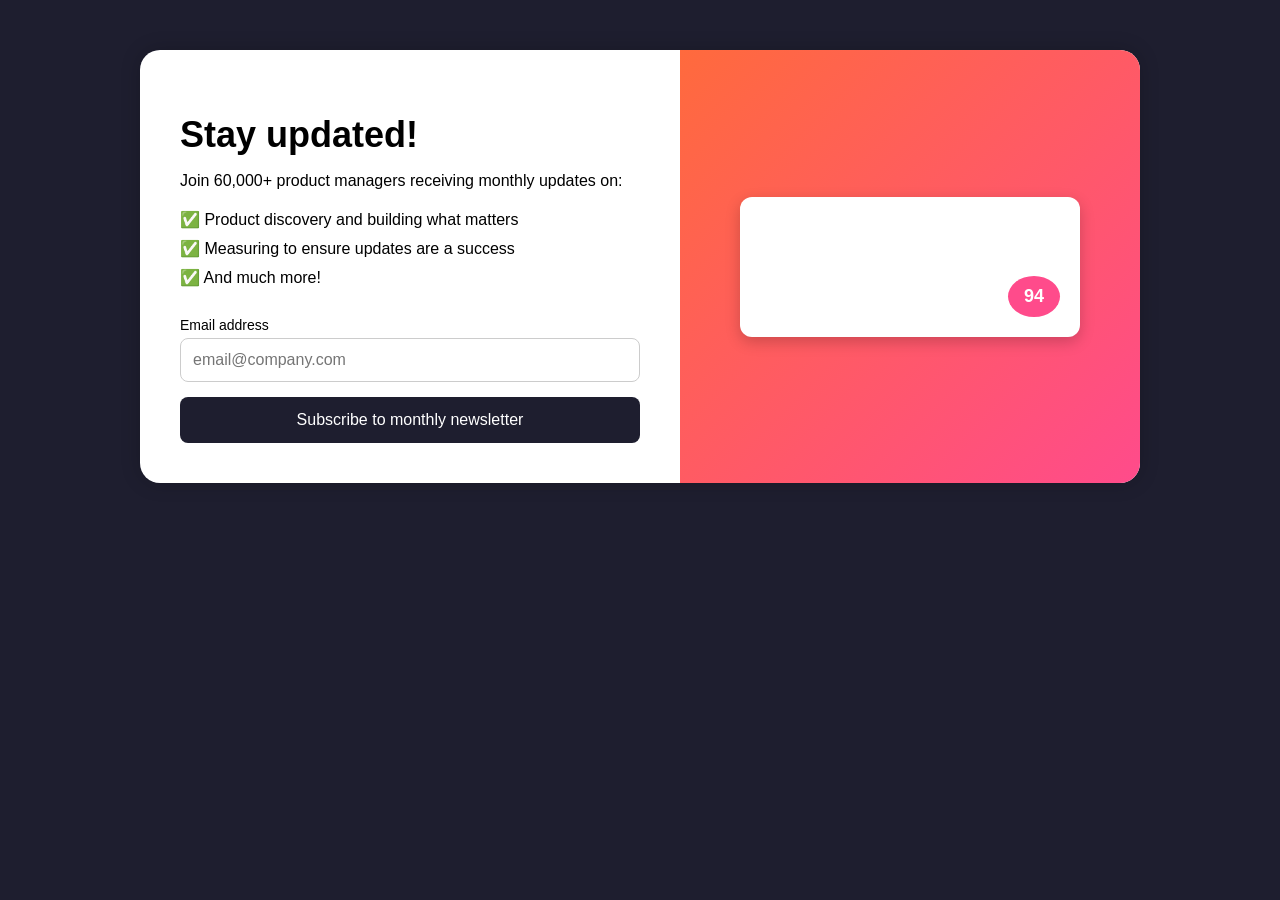
==== src/app/components/index.html @ 9979f3be "changed" ====
<!DOCTYPE html>
<html lang="en">
<head>
  <meta charset="UTF-8" />
  <meta name="viewport" content="width=device-width, initial-scale=1.0"/>
  <title>Stay Updated</title>
  <link rel="stylesheet" href="style.css"/>
</head>
<body>
  <div class="container">
    <div class="content">
      <h1>Stay updated!</h1>
      <p>Join 60,000+ product managers receiving monthly updates on:</p>
      <ul>
        <li>✅ Product discovery and building what matters</li>
        <li>✅ Measuring to ensure updates are a success</li>
        <li>✅ And much more!</li>
      </ul>
      <form>
        <label for="email">Email address</label>
        <input type="email" id="email" placeholder="email@company.com" required />
        <button type="submit">Subscribe to monthly newsletter</button>
      </form>
    </div>
    <div class="graphic">
      <div class="image-card">
        <div class="chart"></div>
        <div class="score">94</div>
      </div>
    </div>
  </div>
</body>
</html>
---- src/app/components/style.css ----
body {
    margin: 0;
    font-family: 'Segoe UI', Tahoma, Geneva, Verdana, sans-serif;
    background-color: #1e1e2f;
    color: #fff;
  }
  
  .container {
    display: flex;
    max-width: 1000px;
    margin: 50px auto;
    background-color: #fff;
    color: #000;
    border-radius: 20px;
    overflow: hidden;
    box-shadow: 0 0 20px rgba(0,0,0,0.2);
  }
  
  .content {
    flex: 1;
    padding: 40px;
  }
  
  .content h1 {
    font-size: 36px;
    margin-bottom: 10px;
  }
  
  .content p {
    font-size: 16px;
    margin-bottom: 20px;
  }
  
  ul {
    list-style: none;
    padding: 0;
    margin-bottom: 30px;
  }
  
  ul li {
    margin-bottom: 10px;
    font-size: 16px;
  }
  
  form {
    display: flex;
    flex-direction: column;
  }
  
  label {
    font-size: 14px;
    margin-bottom: 5px;
  }
  
  input[type="email"] {
    padding: 12px;
    font-size: 16px;
    border-radius: 8px;
    border: 1px solid #ccc;
    margin-bottom: 15px;
  }
  
  button {
    background-color: #1e1e2f;
    color: #fff;
    border: none;
    padding: 14px;
    border-radius: 8px;
    font-size: 16px;
    cursor: pointer;
    transition: background 0.3s ease;
  }
  
  button:hover {
    background-color: #333355;
  }
  
  .graphic {
    flex: 1;
    background: linear-gradient(135deg, #ff6a3d, #ff4b8b);
    display: flex;
    justify-content: center;
    align-items: center;
  }
  
  .image-card {
    background: #fff;
    border-radius: 12px;
    padding: 20px;
    width: 80%;
    max-width: 300px;
    box-shadow: 0 5px 15px rgba(0,0,0,0.2);
    position: relative;
  }
  
  .chart {
    height: 100px;
    background: url('https://upload.wikimedia.org/wikipedia/commons/3/36/Red_line_chart_icon.png') center/contain no-repeat;
  }
  
  .score {
    position: absolute;
    bottom: 20px;
    right: 20px;
    background: #ff4b8b;
    color: #fff;
    font-weight: bold;
    padding: 10px 16px;
    border-radius: 50%;
    font-size: 18px;
  }
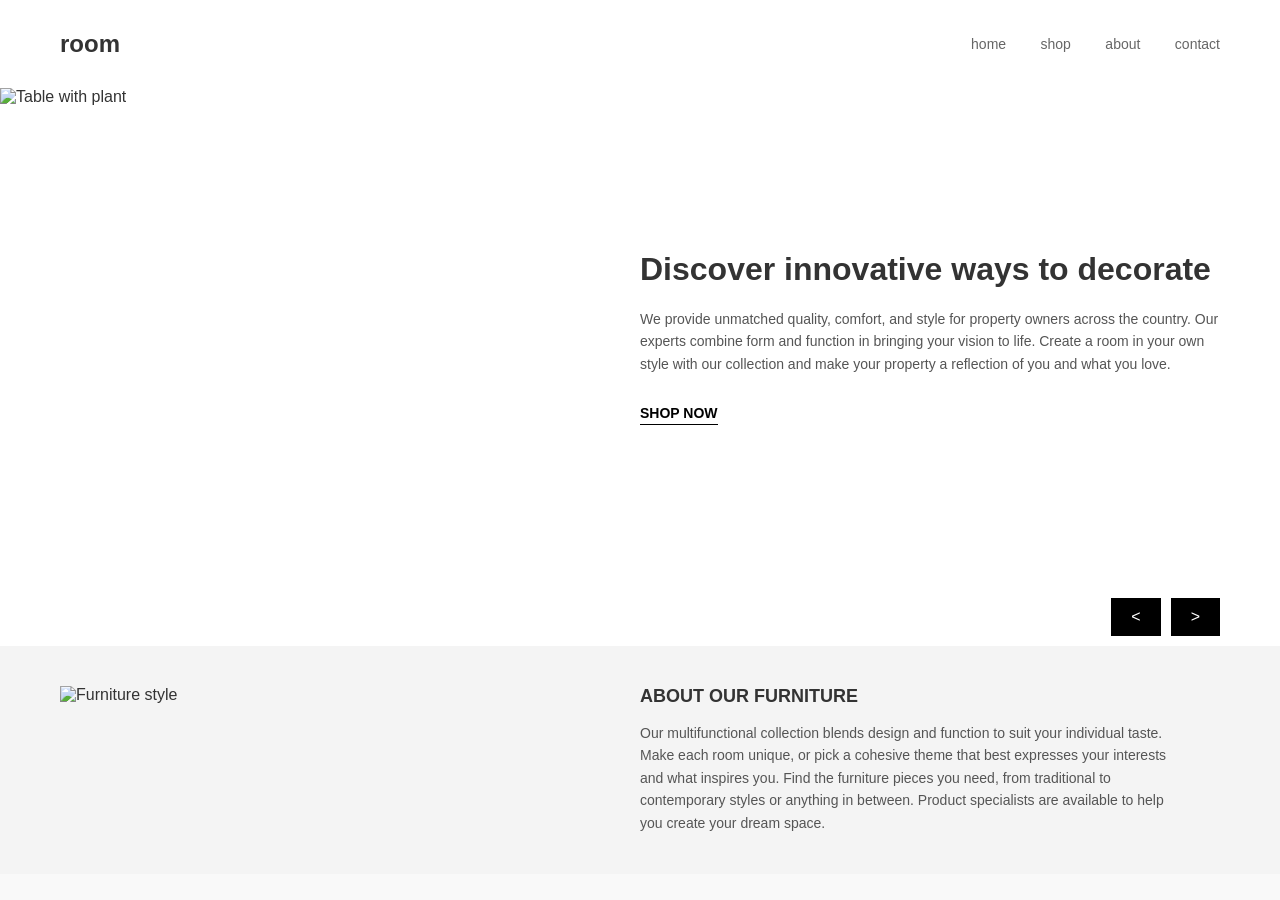
==== commit 0d7448f4: "changed" ====
--- a/src/app/components/index.html
+++ b/src/app/components/index.html
@@ -3,31 +3,53 @@
 <head>
   <meta charset="UTF-8" />
   <meta name="viewport" content="width=device-width, initial-scale=1.0"/>
-  <title>Stay Updated</title>
+  <title>Furniture Landing Page</title>
   <link rel="stylesheet" href="style.css"/>
 </head>
 <body>
-  <div class="container">
-    <div class="content">
-      <h1>Stay updated!</h1>
-      <p>Join 60,000+ product managers receiving monthly updates on:</p>
-      <ul>
-        <li>✅ Product discovery and building what matters</li>
-        <li>✅ Measuring to ensure updates are a success</li>
-        <li>✅ And much more!</li>
-      </ul>
-      <form>
-        <label for="email">Email address</label>
-        <input type="email" id="email" placeholder="email@company.com" required />
-        <button type="submit">Subscribe to monthly newsletter</button>
-      </form>
+  <header>
+    <div class="logo">room</div>
+    <nav>
+      <a href="#">home</a>
+      <a href="#">shop</a>
+      <a href="#">about</a>
+      <a href="#">contact</a>
+    </nav>
+  </header>
+
+  <section class="hero">
+    <div class="hero-image">
+      <img src="main.webp" alt="Table with plant" />
     </div>
-    <div class="graphic">
-      <div class="image-card">
-        <div class="chart"></div>
-        <div class="score">94</div>
-      </div>
+    <div class="hero-text">
+      <h1>Discover innovative ways to decorate</h1>
+      <p>
+        We provide unmatched quality, comfort, and style for property owners across the country.
+        Our experts combine form and function in bringing your vision to life. Create a room in your
+        own style with our collection and make your property a reflection of you and what you love.
+      </p>
+      <a href="#" class="shop-btn">SHOP NOW</a>
     </div>
-  </div>
+  </section>
+
+  <section class="slider-controls">
+    <button>&lt;</button>
+    <button>&gt;</button>
+  </section>
+
+  <section class="about">
+    <div class="about-left">
+      <img src="https://images.unsplash.com/photo-1588854337236-c98c1a1aa399?fit=crop&w=600&h=400" alt="Furniture style"/>
+    </div>
+    <div class="about-right">
+      <h3>ABOUT OUR FURNITURE</h3>
+      <p>
+        Our multifunctional collection blends design and function to suit your individual taste.
+        Make each room unique, or pick a cohesive theme that best expresses your interests and what
+        inspires you. Find the furniture pieces you need, from traditional to contemporary styles or
+        anything in between. Product specialists are available to help you create your dream space.
+      </p>
+    </div>
+  </section>
 </body>
 </html>
--- a/src/app/components/style.css
+++ b/src/app/components/style.css
@@ -1,112 +1,140 @@
-body {
+* {
     margin: 0;
-    font-family: 'Segoe UI', Tahoma, Geneva, Verdana, sans-serif;
-    background-color: #1e1e2f;
-    color: #fff;
+    padding: 0;
+    box-sizing: border-box;
   }
   
-  .container {
-    display: flex;
-    max-width: 1000px;
-    margin: 50px auto;
-    background-color: #fff;
-    color: #000;
-    border-radius: 20px;
-    overflow: hidden;
-    box-shadow: 0 0 20px rgba(0,0,0,0.2);
+  body {
+    font-family: 'Segoe UI', Tahoma, Geneva, Verdana, sans-serif;
+    background: #f9f9f9;
+    color: #333;
   }
   
-  .content {
-    flex: 1;
-    padding: 40px;
+  header {
+    display: flex;
+    justify-content: space-between;
+    align-items: center;
+    padding: 30px 60px;
+    background-color: white;
   }
   
-  .content h1 {
-    font-size: 36px;
-    margin-bottom: 10px;
+  .logo {
+    font-size: 1.5rem;
+    font-weight: bold;
+    text-transform: lowercase;
   }
   
-  .content p {
-    font-size: 16px;
+  nav a {
+    margin-left: 30px;
+    text-decoration: none;
+    color: #666;
+    font-size: 14px;
+    text-transform: lowercase;
+    transition: color 0.3s ease;
+  }
+  
+  nav a:hover {
+    color: black;
+  }
+  
+  .hero {
+    display: flex;
+    height: 500px;
+    background-color: white;
+  }
+  
+  .hero-image img {
+    height: 100%;
+    width: 100%;
+    object-fit: cover;
+  }
+  
+  .hero-image {
+    flex: 1;
+  }
+  
+  .hero-text {
+    flex: 1;
+    padding: 60px;
+    display: flex;
+    flex-direction: column;
+    justify-content: center;
+    background-color: #fff;
+  }
+  
+  .hero-text h1 {
+    font-size: 32px;
+    font-weight: bold;
     margin-bottom: 20px;
   }
   
-  ul {
-    list-style: none;
-    padding: 0;
+  .hero-text p {
+    font-size: 14px;
+    color: #555;
     margin-bottom: 30px;
+    line-height: 1.6;
   }
   
-  ul li {
-    margin-bottom: 10px;
+  .shop-btn {
+    text-decoration: none;
+    border-bottom: 1px solid black;
+    font-weight: bold;
+    font-size: 14px;
+    color: black;
+    width: fit-content;
+    padding-bottom: 3px;
+  }
+  
+  .slider-controls {
+    display: flex;
+    justify-content: flex-end;
+    padding: 10px 60px;
+    background-color: #fff;
+  }
+  
+  .slider-controls button {
+    border: none;
+    background-color: #000;
+    color: #fff;
+    padding: 10px 20px;
+    margin-left: 10px;
+    cursor: pointer;
     font-size: 16px;
   }
   
-  form {
+  .about {
+    display: flex;
+    padding: 40px 60px;
+    background-color: #f4f4f4;
+  }
+  
+  .about-left img {
+    width: 100%;
+    max-width: 500px;
+    object-fit: cover;
+  }
+  
+  .about-left {
+    flex: 1;
+  }
+  
+  .about-right {
+    flex: 1;
+    padding: 0 40px;
     display: flex;
     flex-direction: column;
+    justify-content: center;
   }
   
-  label {
-    font-size: 14px;
-    margin-bottom: 5px;
+  .about-right h3 {
+    font-size: 18px;
+    margin-bottom: 15px;
+    font-weight: bold;
   }
   
-  input[type="email"] {
-    padding: 12px;
-    font-size: 16px;
-    border-radius: 8px;
-    border: 1px solid #ccc;
-    margin-bottom: 15px;
-  }
-  
-  button {
-    background-color: #1e1e2f;
-    color: #fff;
-    border: none;
-    padding: 14px;
-    border-radius: 8px;
-    font-size: 16px;
-    cursor: pointer;
-    transition: background 0.3s ease;
-  }
-  
-  button:hover {
-    background-color: #333355;
-  }
-  
-  .graphic {
-    flex: 1;
-    background: linear-gradient(135deg, #ff6a3d, #ff4b8b);
-    display: flex;
-    justify-content: center;
-    align-items: center;
-  }
-  
-  .image-card {
-    background: #fff;
-    border-radius: 12px;
-    padding: 20px;
-    width: 80%;
-    max-width: 300px;
-    box-shadow: 0 5px 15px rgba(0,0,0,0.2);
-    position: relative;
-  }
-  
-  .chart {
-    height: 100px;
-    background: url('https://upload.wikimedia.org/wikipedia/commons/3/36/Red_line_chart_icon.png') center/contain no-repeat;
-  }
-  
-  .score {
-    position: absolute;
-    bottom: 20px;
-    right: 20px;
-    background: #ff4b8b;
-    color: #fff;
-    font-weight: bold;
-    padding: 10px 16px;
-    border-radius: 50%;
-    font-size: 18px;
+  .about-right p {
+    font-size: 14px;
+    color: #555;
+    line-height: 1.6;
   }
   
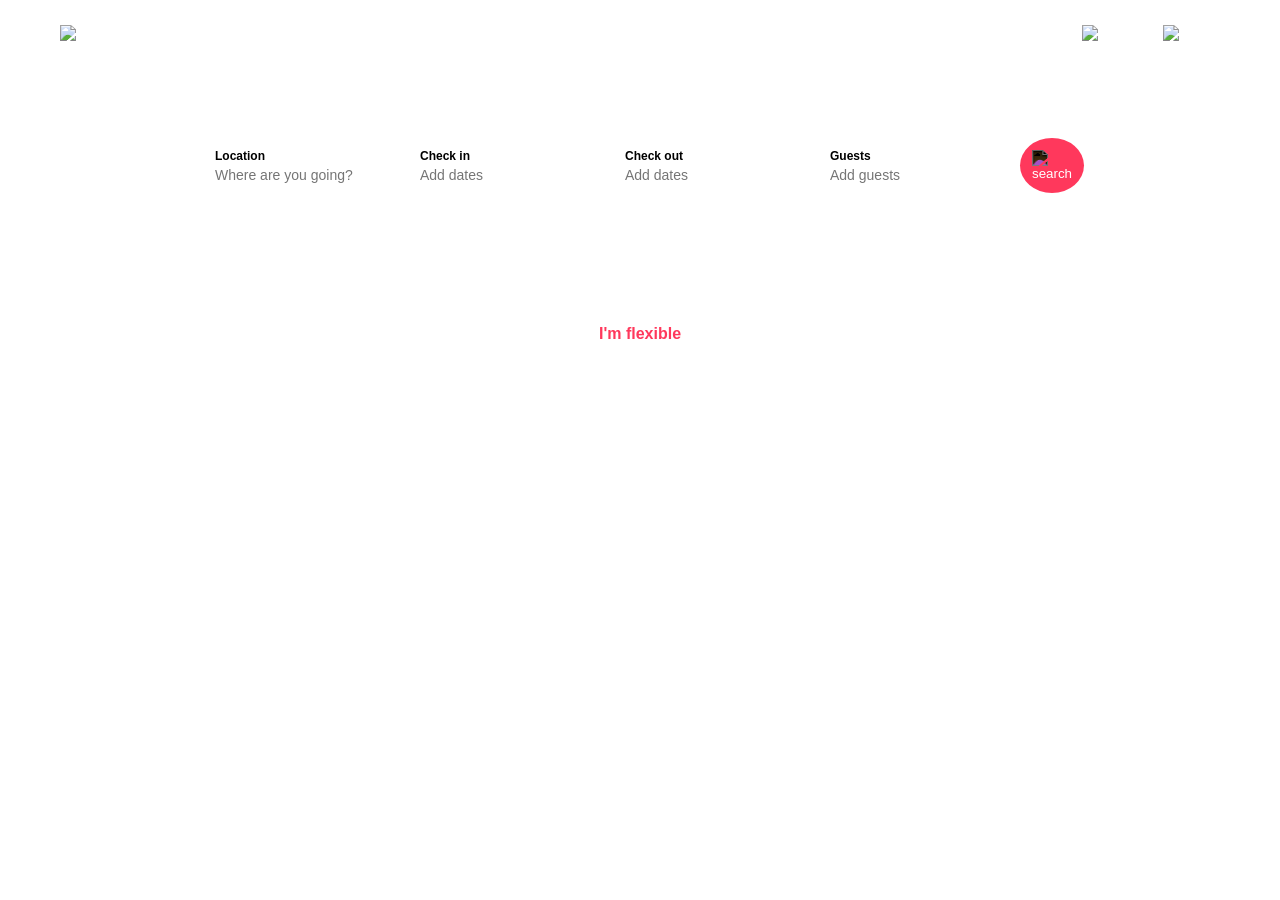
==== commit e13e8a97: "changed" ====
--- a/src/app/components/index.html
+++ b/src/app/components/index.html
@@ -3,53 +3,55 @@
 <head>
   <meta charset="UTF-8" />
   <meta name="viewport" content="width=device-width, initial-scale=1.0"/>
-  <title>Furniture Landing Page</title>
+  <title>Airbnb Style UI</title>
   <link rel="stylesheet" href="style.css"/>
 </head>
 <body>
-  <header>
-    <div class="logo">room</div>
-    <nav>
-      <a href="#">home</a>
-      <a href="#">shop</a>
-      <a href="#">about</a>
-      <a href="#">contact</a>
-    </nav>
-  </header>
+  <div class="hero">
+    <header>
+      <div class="logo">
+        <img src="https://upload.wikimedia.org/wikipedia/commons/6/69/Airbnb_Logo_Bélo.svg" alt="Airbnb Logo" />
+      </div>
+      <nav>
+        <a href="#">Places to stay</a>
+        <a href="#">Experiences</a>
+        <a href="#">Online Experiences</a>
+      </nav>
+      <div class="actions">
+        <a href="#" class="host-btn">Become a host</a>
+        <img src="https://img.icons8.com/ios-filled/20/ffffff/menu.png" alt="menu"/>
+        <div class="profile-icon">
+          <img src="https://img.icons8.com/ios-filled/20/ffffff/user-male-circle.png" alt="user"/>
+        </div>
+      </div>
+    </header>
 
-  <section class="hero">
-    <div class="hero-image">
-      <img src="main.webp" alt="Table with plant" />
+    <div class="search-bar">
+      <div class="search-item">
+        <label>Location</label>
+        <input type="text" placeholder="Where are you going?" />
+      </div>
+      <div class="search-item">
+        <label>Check in</label>
+        <input type="text" placeholder="Add dates" />
+      </div>
+      <div class="search-item">
+        <label>Check out</label>
+        <input type="text" placeholder="Add dates" />
+      </div>
+      <div class="search-item">
+        <label>Guests</label>
+        <input type="text" placeholder="Add guests" />
+      </div>
+      <div class="search-button">
+        <button><img src="https://img.icons8.com/ios-filled/20/ffffff/search--v1.png" alt="search"/></button>
+      </div>
     </div>
-    <div class="hero-text">
-      <h1>Discover innovative ways to decorate</h1>
-      <p>
-        We provide unmatched quality, comfort, and style for property owners across the country.
-        Our experts combine form and function in bringing your vision to life. Create a room in your
-        own style with our collection and make your property a reflection of you and what you love.
-      </p>
-      <a href="#" class="shop-btn">SHOP NOW</a>
+
+    <div class="flexible">
+      <h2>Not sure where to go? Perfect.</h2>
+      <button class="flexible-btn">I'm flexible</button>
     </div>
-  </section>
-
-  <section class="slider-controls">
-    <button>&lt;</button>
-    <button>&gt;</button>
-  </section>
-
-  <section class="about">
-    <div class="about-left">
-      <img src="https://images.unsplash.com/photo-1588854337236-c98c1a1aa399?fit=crop&w=600&h=400" alt="Furniture style"/>
-    </div>
-    <div class="about-right">
-      <h3>ABOUT OUR FURNITURE</h3>
-      <p>
-        Our multifunctional collection blends design and function to suit your individual taste.
-        Make each room unique, or pick a cohesive theme that best expresses your interests and what
-        inspires you. Find the furniture pieces you need, from traditional to contemporary styles or
-        anything in between. Product specialists are available to help you create your dream space.
-      </p>
-    </div>
-  </section>
+  </div>
 </body>
 </html>
--- a/src/app/components/style.css
+++ b/src/app/components/style.css
@@ -1,140 +1,126 @@
 * {
-    margin: 0;
-    padding: 0;
-    box-sizing: border-box;
-  }
-  
-  body {
-    font-family: 'Segoe UI', Tahoma, Geneva, Verdana, sans-serif;
-    background: #f9f9f9;
-    color: #333;
-  }
-  
-  header {
-    display: flex;
-    justify-content: space-between;
-    align-items: center;
-    padding: 30px 60px;
-    background-color: white;
-  }
-  
-  .logo {
-    font-size: 1.5rem;
-    font-weight: bold;
-    text-transform: lowercase;
-  }
-  
-  nav a {
-    margin-left: 30px;
-    text-decoration: none;
-    color: #666;
-    font-size: 14px;
-    text-transform: lowercase;
-    transition: color 0.3s ease;
-  }
-  
-  nav a:hover {
-    color: black;
-  }
-  
-  .hero {
-    display: flex;
-    height: 500px;
-    background-color: white;
-  }
-  
-  .hero-image img {
-    height: 100%;
-    width: 100%;
-    object-fit: cover;
-  }
-  
-  .hero-image {
-    flex: 1;
-  }
-  
-  .hero-text {
-    flex: 1;
-    padding: 60px;
-    display: flex;
-    flex-direction: column;
-    justify-content: center;
-    background-color: #fff;
-  }
-  
-  .hero-text h1 {
-    font-size: 32px;
-    font-weight: bold;
-    margin-bottom: 20px;
-  }
-  
-  .hero-text p {
-    font-size: 14px;
-    color: #555;
-    margin-bottom: 30px;
-    line-height: 1.6;
-  }
-  
-  .shop-btn {
-    text-decoration: none;
-    border-bottom: 1px solid black;
-    font-weight: bold;
-    font-size: 14px;
-    color: black;
-    width: fit-content;
-    padding-bottom: 3px;
-  }
-  
-  .slider-controls {
-    display: flex;
-    justify-content: flex-end;
-    padding: 10px 60px;
-    background-color: #fff;
-  }
-  
-  .slider-controls button {
-    border: none;
-    background-color: #000;
-    color: #fff;
-    padding: 10px 20px;
-    margin-left: 10px;
-    cursor: pointer;
-    font-size: 16px;
-  }
-  
-  .about {
-    display: flex;
-    padding: 40px 60px;
-    background-color: #f4f4f4;
-  }
-  
-  .about-left img {
-    width: 100%;
-    max-width: 500px;
-    object-fit: cover;
-  }
-  
-  .about-left {
-    flex: 1;
-  }
-  
-  .about-right {
-    flex: 1;
-    padding: 0 40px;
-    display: flex;
-    flex-direction: column;
-    justify-content: center;
-  }
-  
-  .about-right h3 {
-    font-size: 18px;
-    margin-bottom: 15px;
-    font-weight: bold;
-  }
-  
-  .about-right p {
-    font-size: 14px;
-    color: #555;
-    line-height: 1.6;
-  }
-  +  margin: 0;
+  padding: 0;
+  box-sizing: border-box;
+}
+
+body, html {
+  height: 100%;
+  font-family: 'Segoe UI', Tahoma, Geneva, Verdana, sans-serif;
+}
+
+.hero {
+  height: 100vh;
+  background-image: url('webp.jpg'); /* Use your uploaded image here */
+  background-size: cover;
+  background-position: center;
+  color: white;
+  padding: 20px 60px;
+  display: flex;
+  flex-direction: column;
+}
+
+header {
+  display: flex;
+  justify-content: space-between;
+  align-items: center;
+}
+
+.logo img {
+  height: 40px;
+}
+
+nav a {
+  margin: 0 20px;
+  text-decoration: none;
+  color: white;
+  font-weight: 500;
+}
+
+.actions {
+  display: flex;
+  align-items: center;
+  gap: 15px;
+}
+
+.host-btn {
+  color: white;
+  text-decoration: none;
+  font-size: 14px;
+}
+
+.profile-icon {
+  background-color: #fff;
+  padding: 5px 10px;
+  border-radius: 20px;
+}
+
+.profile-icon img {
+  width: 20px;
+  height: 20px;
+}
+
+.search-bar {
+  display: flex;
+  background-color: white;
+  color: black;
+  border-radius: 40px;
+  padding: 10px;
+  margin-top: 80px;
+  align-items: center;
+  max-width: 900px;
+  margin-left: auto;
+  margin-right: auto;
+}
+
+.search-item {
+  display: flex;
+  flex-direction: column;
+  margin: 0 15px;
+}
+
+.search-item label {
+  font-size: 12px;
+  font-weight: bold;
+  margin-bottom: 4px;
+}
+
+.search-item input {
+  border: none;
+  outline: none;
+  font-size: 14px;
+}
+
+.search-button button {
+  background-color: #FF385C;
+  border: none;
+  padding: 12px;
+  border-radius: 50%;
+  cursor: pointer;
+}
+
+.search-button img {
+  filter: invert(1);
+}
+
+.flexible {
+  text-align: center;
+  margin-top: 60px;
+}
+
+.flexible h2 {
+  font-size: 24px;
+  font-weight: 600;
+  margin-bottom: 20px;
+}
+
+.flexible-btn {
+  background-color: white;
+  color: #FF385C;
+  border: none;
+  padding: 14px 28px;
+  font-weight: bold;
+  border-radius: 30px;
+  cursor: pointer;
+  font-size: 16px;
+}
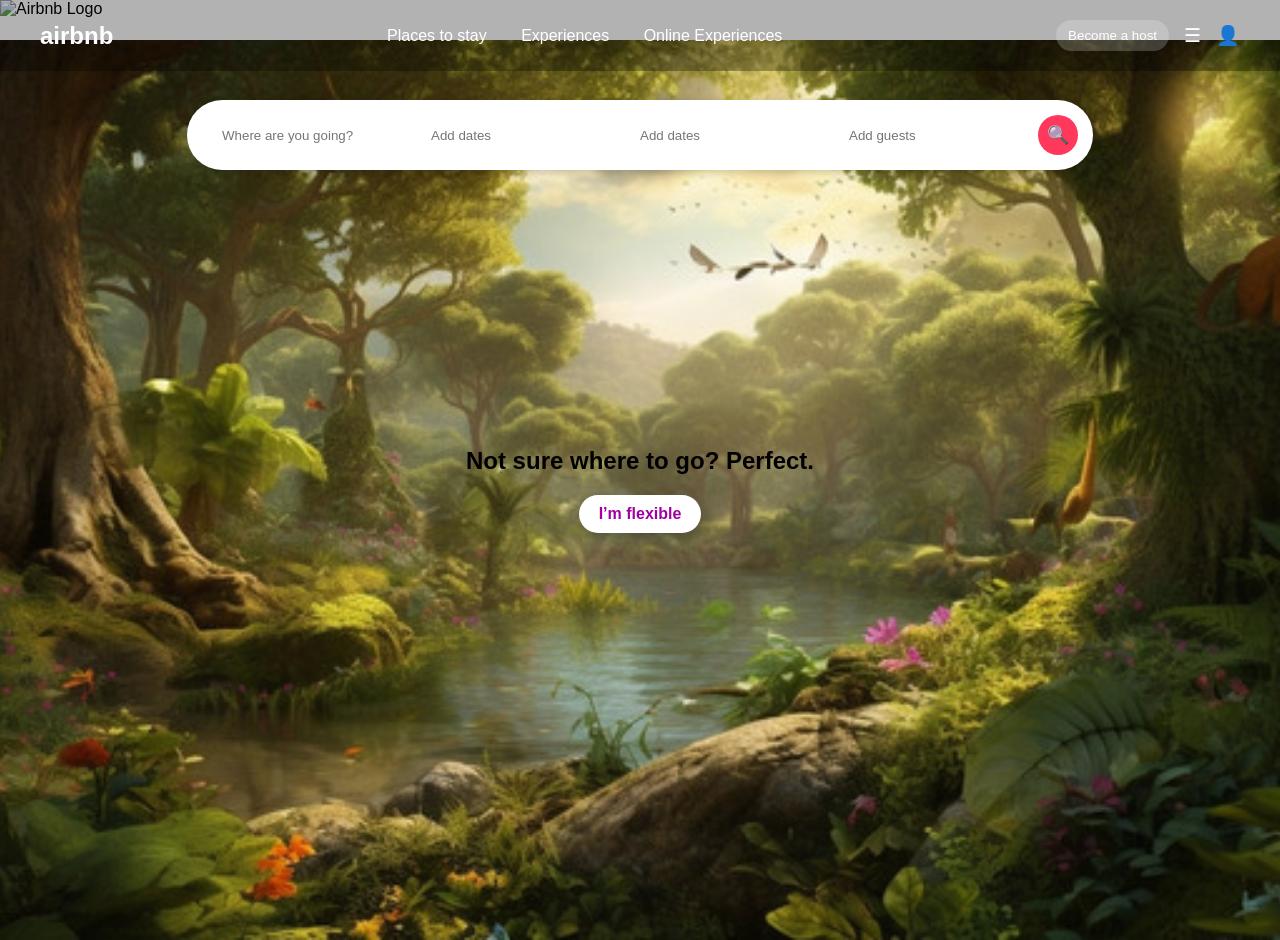
==== commit c87517ec: "changed" ====
--- a/src/app/components/index.html
+++ b/src/app/components/index.html
@@ -2,56 +2,44 @@
 <html lang="en">
 <head>
   <meta charset="UTF-8" />
-  <meta name="viewport" content="width=device-width, initial-scale=1.0"/>
-  <title>Airbnb Style UI</title>
-  <link rel="stylesheet" href="style.css"/>
+  <meta name="viewport" content="width=device-width, initial-scale=1.0" />
+  <title>Airbnb UI</title>
+  <link rel="stylesheet" href="style.css" />
 </head>
 <body>
-  <div class="hero">
-    <header>
-      <div class="logo">
-        <img src="https://upload.wikimedia.org/wikipedia/commons/6/69/Airbnb_Logo_Bélo.svg" alt="Airbnb Logo" />
-      </div>
+  <header>
+    <div class="logo">
+      <img src="Logo.png" alt="Airbnb Logo">
+    </div>
+    
+    <div class="navbar">
+      <div class="logo">airbnb</div>
       <nav>
         <a href="#">Places to stay</a>
         <a href="#">Experiences</a>
         <a href="#">Online Experiences</a>
       </nav>
-      <div class="actions">
-        <a href="#" class="host-btn">Become a host</a>
-        <img src="https://img.icons8.com/ios-filled/20/ffffff/menu.png" alt="menu"/>
-        <div class="profile-icon">
-          <img src="https://img.icons8.com/ios-filled/20/ffffff/user-male-circle.png" alt="user"/>
-        </div>
-      </div>
-    </header>
-
-    <div class="search-bar">
-      <div class="search-item">
-        <label>Location</label>
-        <input type="text" placeholder="Where are you going?" />
-      </div>
-      <div class="search-item">
-        <label>Check in</label>
-        <input type="text" placeholder="Add dates" />
-      </div>
-      <div class="search-item">
-        <label>Check out</label>
-        <input type="text" placeholder="Add dates" />
-      </div>
-      <div class="search-item">
-        <label>Guests</label>
-        <input type="text" placeholder="Add guests" />
-      </div>
-      <div class="search-button">
-        <button><img src="https://img.icons8.com/ios-filled/20/ffffff/search--v1.png" alt="search"/></button>
+      <div class="right-menu">
+        <button class="host-btn">Become a host</button>
+        <div class="menu-icon">☰</div>
+        <div class="profile-icon">👤</div>
       </div>
     </div>
 
-    <div class="flexible">
+    <div class="search-bar">
+      <input type="text" placeholder="Where are you going?" />
+      <input type="text" placeholder="Add dates" />
+      <input type="text" placeholder="Add dates" />
+      <input type="text" placeholder="Add guests" />
+      <button class="search-btn">🔍</button>
+    </div>
+  </header>
+
+  <section class="hero">
+    <div class="hero-text">
       <h2>Not sure where to go? Perfect.</h2>
-      <button class="flexible-btn">I'm flexible</button>
+      <button class="flexible-btn">I’m flexible</button>
     </div>
-  </div>
+  </section>
 </body>
 </html>
--- a/src/app/components/style.css
+++ b/src/app/components/style.css
@@ -1,126 +1,123 @@
+/* Reset and base styles */
 * {
   margin: 0;
   padding: 0;
   box-sizing: border-box;
 }
-
 body, html {
+  font-family: Arial, sans-serif;
   height: 100%;
-  font-family: 'Segoe UI', Tahoma, Geneva, Verdana, sans-serif;
+  width: 100%;
 }
 
+/* Background image section */
 .hero {
-  height: 100vh;
-  background-image: url('webp.jpg'); /* Use your uploaded image here */
+  background-image: url('Image.png.jpg');
   background-size: cover;
   background-position: center;
-  color: white;
-  padding: 20px 60px;
+  height: 100vh;
   display: flex;
-  flex-direction: column;
+  align-items: center;
+  justify-content: center;
+}
+.logo img {
+  height: 40px;
+  width: auto;
+  display: block;
 }
 
-header {
+
+/* Navigation bar */
+.navbar {
   display: flex;
   justify-content: space-between;
   align-items: center;
+  padding: 20px 40px;
+  background: rgba(0, 0, 0, 0.3);
+  color: white;
+  position: absolute;
+  top: 0;
+  left: 0;
+  right: 0;
 }
-
-.logo img {
-  height: 40px;
+.navbar .logo {
+  font-size: 1.5em;
+  font-weight: bold;
 }
-
-nav a {
-  margin: 0 20px;
+.navbar nav a {
+  margin: 0 15px;
   text-decoration: none;
   color: white;
   font-weight: 500;
 }
-
-.actions {
+.navbar .right-menu {
   display: flex;
   align-items: center;
   gap: 15px;
 }
-
-.host-btn {
+.navbar .host-btn {
+  background-color: rgba(255, 255, 255, 0.2);
   color: white;
-  text-decoration: none;
-  font-size: 14px;
+  border: none;
+  padding: 8px 12px;
+  border-radius: 20px;
+  cursor: pointer;
 }
-
+.menu-icon,
 .profile-icon {
-  background-color: #fff;
-  padding: 5px 10px;
-  border-radius: 20px;
-}
-
-.profile-icon img {
-  width: 20px;
-  height: 20px;
-}
-
-.search-bar {
-  display: flex;
-  background-color: white;
-  color: black;
-  border-radius: 40px;
-  padding: 10px;
-  margin-top: 80px;
-  align-items: center;
-  max-width: 900px;
-  margin-left: auto;
-  margin-right: auto;
-}
-
-.search-item {
-  display: flex;
-  flex-direction: column;
-  margin: 0 15px;
-}
-
-.search-item label {
-  font-size: 12px;
-  font-weight: bold;
-  margin-bottom: 4px;
-}
-
-.search-item input {
-  border: none;
-  outline: none;
-  font-size: 14px;
-}
-
-.search-button button {
-  background-color: #FF385C;
-  border: none;
-  padding: 12px;
-  border-radius: 50%;
+  font-size: 1.2em;
   cursor: pointer;
 }
 
-.search-button img {
-  filter: invert(1);
+/* Search bar */
+.search-bar {
+  display: flex;
+  align-items: center;
+  justify-content: center;
+  padding: 15px;
+  background: white;
+  border-radius: 40px;
+  position: absolute;
+  top: 100px;
+  left: 50%;
+  transform: translateX(-50%);
+  box-shadow: 0 2px 10px rgba(0, 0, 0, 0.2);
+}
+.search-bar input {
+  border: none;
+  padding: 10px 15px;
+  margin: 0 5px;
+  border-radius: 20px;
+  outline: none;
+}
+.search-btn {
+  background-color: #ff385c;
+  border: none;
+  color: white;
+  font-size: 18px;
+  border-radius: 50%;
+  width: 40px;
+  height: 40px;
+  cursor: pointer;
 }
 
-.flexible {
+/* Hero text */
+.hero-text {
   text-align: center;
-  margin-top: 60px;
+  color: black;
 }
-
-.flexible h2 {
+.hero-text h2 {
   font-size: 24px;
-  font-weight: 600;
   margin-bottom: 20px;
 }
-
 .flexible-btn {
-  background-color: white;
-  color: #FF385C;
+  padding: 10px 20px;
+  background: white;
   border: none;
-  padding: 14px 28px;
+  border-radius: 30px;
+  box-shadow: 0px 4px 8px rgba(0,0,0,0.2);
+  color: #a000a0;
   font-weight: bold;
-  border-radius: 30px;
+  font-size: 16px;
   cursor: pointer;
-  font-size: 16px;
 }
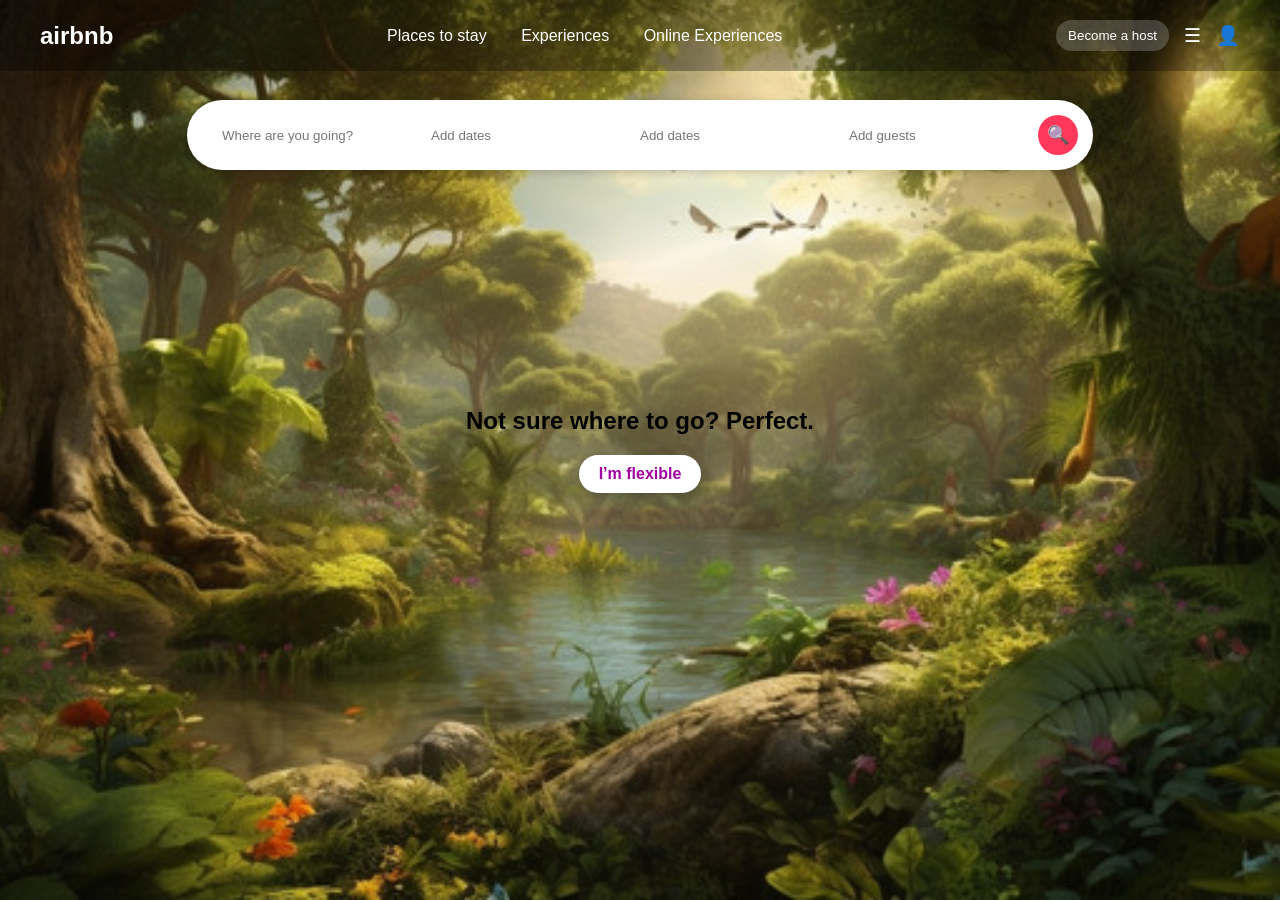
==== commit ed3f3b9a: "changed" ====
--- a/src/app/components/index.html
+++ b/src/app/components/index.html
@@ -8,9 +8,7 @@
 </head>
 <body>
   <header>
-    <div class="logo">
-      <img src="Logo.png" alt="Airbnb Logo">
-    </div>
+
     
     <div class="navbar">
       <div class="logo">airbnb</div>
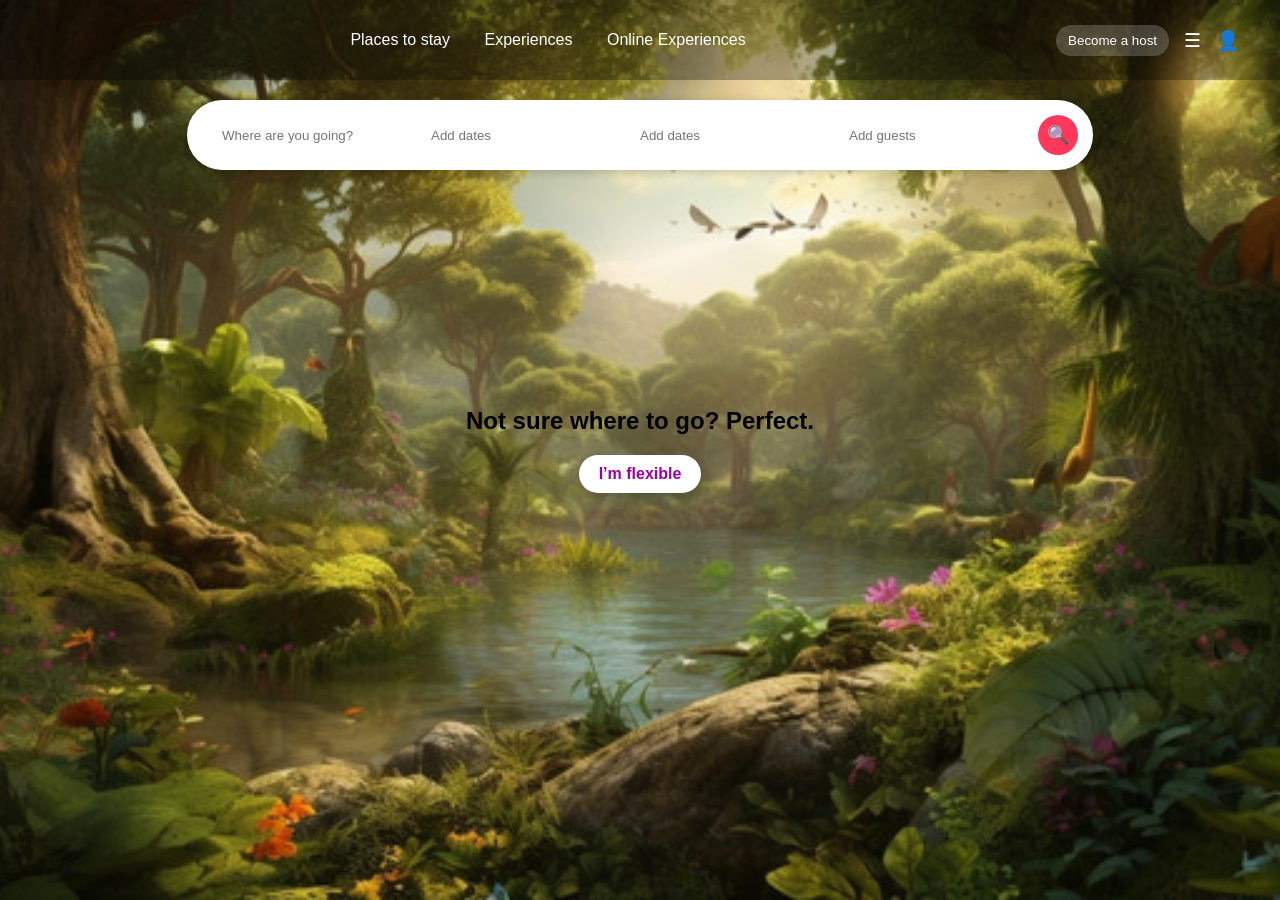
==== commit 4a88680c: "changed" ====
--- a/src/app/components/index.html
+++ b/src/app/components/index.html
@@ -11,7 +11,7 @@
 
     
     <div class="navbar">
-      <div class="logo">airbnb</div>
+      <div class="logo"><img src="Unknown.png" alt=""></div>
       <nav>
         <a href="#">Places to stay</a>
         <a href="#">Experiences</a>
